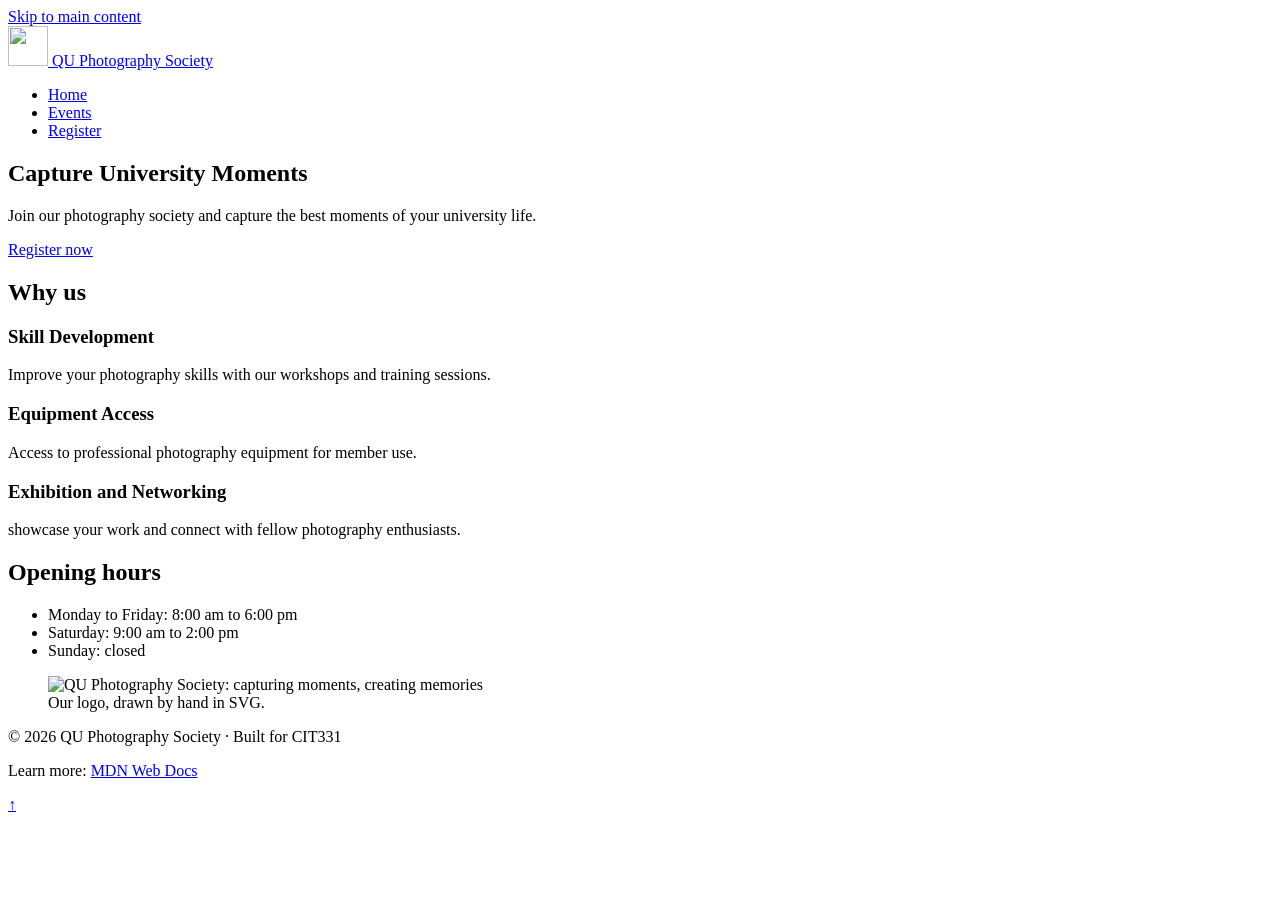
==== index.html @ 8e562f06 "Add Home page" ====
<!DOCTYPE html>
<html lang="en">
<head>
  <meta charset="UTF-8">
  <meta name="viewport" content="width=device-width, initial-scale=1.0">
  <meta name="description" content="QU Photography Society: capturing moments, creating memories.">
  <title>QU Photography Society | Home</title>
  <link rel="stylesheet" href="css/styles.css">
</head>
<body id="top">
  <a class="skip-link" href="#main">Skip to main content</a>
 
  <header class="site-header">
    <a class="brand" href="index.html">
      <img src="images/logo.svg" alt="" width="40" height="40">
      <span>QU Photography Society</span>
    </a>
    <nav aria-label="Main">
      <ul class="nav-list">
        <li><a href="index.html" class="active" aria-current="page">Home</a></li>
        <li><a href="events.html">Events</a></li>
        <li><a href="register.html">Register</a></li>
      </ul>
    </nav>
  </header>
 
  <main id="main">
    <section class="hero">
      <h1>Capture University Moments</h1>
      <p>Join our photography society and capture the best moments of your university life.</p>
      <a class="btn" href="register.html">Register now</a>
    </section>
 
    <section class="highlights">
      <h2>Why us</h2>
      <div class="card-row">
        <article class="card">
          <h3>Skill Development</h3>
          <p>Improve your photography skills with our workshops and training sessions.</p>
        </article>
        <article class="card">
          <h3>Equipment Access</h3>
          <p>Access to professional photography equipment for member use.</p>
        </article>
        <article class="card">
          <h3>Exhibition and Networking</h3>
          <p> showcase your work and connect with fellow photography enthusiasts.</p>
        </article>
              </div>
    </section>
 
    <aside class="card notice">
      <h2>Opening hours</h2>
      <ul>
        <li>Monday to Friday: <time datetime="08:00">8:00 am</time> to <time datetime="18:00">6:00 pm</time></li>
        <li>Saturday: <time datetime="09:00">9:00 am</time> to <time datetime="14:00">2:00 pm</time></li>
        <li>Sunday: closed</li>
      </ul>
    </aside>
 
    <figure class="logo-figure">
      <img src="images/logo.svg" alt="QU Photography Society: capturing moments, creating memories" width="120" height="120">
      <figcaption>Our logo, drawn by hand in SVG.</figcaption>
    </figure>
  </main>
 
  <footer class="site-footer">
    <p>&copy; 2026 QU Photography Society &middot; Built for CIT331</p>
    <p>Learn more: <a href="https://developer.mozilla.org/" target="_blank" rel="noopener noreferrer">MDN Web Docs</a></p>
  </footer>
 
  <a class="back-to-top" href="#top" aria-label="Back to top">&uarr;</a>
</body>
</html>
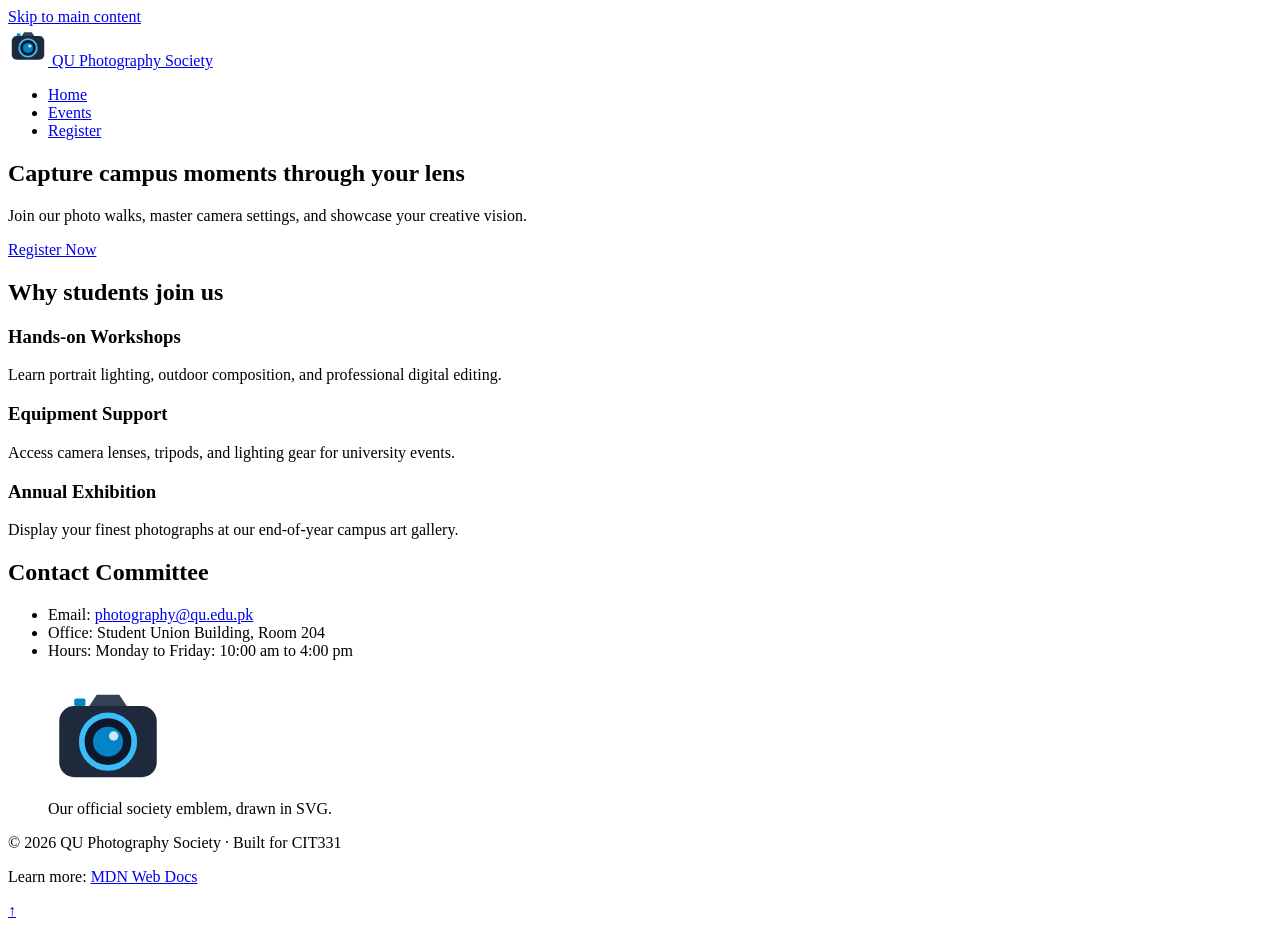
==== commit 9ef8b359: "Add & Update Home Page" ====
--- a/index.html
+++ b/index.html
@@ -1,12 +1,11 @@
-
 <!DOCTYPE html>
 <html lang="en">
 <head>
   <meta charset="UTF-8">
   <meta name="viewport" content="width=device-width, initial-scale=1.0">
-  <meta name="description" content="QU Photography Society: capturing moments, creating memories.">
+  <meta name="description" content="QU Photography Society: capturing moments, workshops, and campus photo walks.">
   <title>QU Photography Society | Home</title>
-  <link rel="stylesheet" href="css/styles.css">
+  <link rel="stylesheet" href="css/style.css">
 </head>
 <body id="top">
   <a class="skip-link" href="#main">Skip to main content</a>
@@ -27,41 +26,41 @@
  
   <main id="main">
     <section class="hero">
-      <h1>Capture University Moments</h1>
-      <p>Join our photography society and capture the best moments of your university life.</p>
-      <a class="btn" href="register.html">Register now</a>
+      <h1>Capture campus moments through your lens</h1>
+      <p>Join our photo walks, master camera settings, and showcase your creative vision.</p>
+      <a class="btn" href="register.html">Register Now</a>
     </section>
  
     <section class="highlights">
-      <h2>Why us</h2>
+      <h2>Why students join us</h2>
       <div class="card-row">
         <article class="card">
-          <h3>Skill Development</h3>
-          <p>Improve your photography skills with our workshops and training sessions.</p>
+          <h3>Hands-on Workshops</h3>
+          <p>Learn portrait lighting, outdoor composition, and professional digital editing.</p>
         </article>
         <article class="card">
-          <h3>Equipment Access</h3>
-          <p>Access to professional photography equipment for member use.</p>
+          <h3>Equipment Support</h3>
+          <p>Access camera lenses, tripods, and lighting gear for university events.</p>
         </article>
         <article class="card">
-          <h3>Exhibition and Networking</h3>
-          <p> showcase your work and connect with fellow photography enthusiasts.</p>
+          <h3>Annual Exhibition</h3>
+          <p>Display your finest photographs at our end-of-year campus art gallery.</p>
         </article>
-              </div>
+      </div>
     </section>
  
     <aside class="card notice">
-      <h2>Opening hours</h2>
+      <h2>Contact Committee</h2>
       <ul>
-        <li>Monday to Friday: <time datetime="08:00">8:00 am</time> to <time datetime="18:00">6:00 pm</time></li>
-        <li>Saturday: <time datetime="09:00">9:00 am</time> to <time datetime="14:00">2:00 pm</time></li>
-        <li>Sunday: closed</li>
+        <li>Email: <a href="mailto:photography@qu.edu.pk">photography@qu.edu.pk</a></li>
+        <li>Office: Student Union Building, Room 204</li>
+        <li>Hours: Monday to Friday: <time datetime=":00">10:00 am</time> to <time datetime="16:00">4:00 pm</time></li>
       </ul>
     </aside>
  
     <figure class="logo-figure">
-      <img src="images/logo.svg" alt="QU Photography Society: capturing moments, creating memories" width="120" height="120">
-      <figcaption>Our logo, drawn by hand in SVG.</figcaption>
+      <img src="images/logo.svg" alt="QU Photography Society camera emblem" width="120" height="120">
+      <figcaption>Our official society emblem, drawn in SVG.</figcaption>
     </figure>
   </main>
  
@@ -72,5 +71,4 @@
  
   <a class="back-to-top" href="#top" aria-label="Back to top">&uarr;</a>
 </body>
-</html>
-
+</html>
